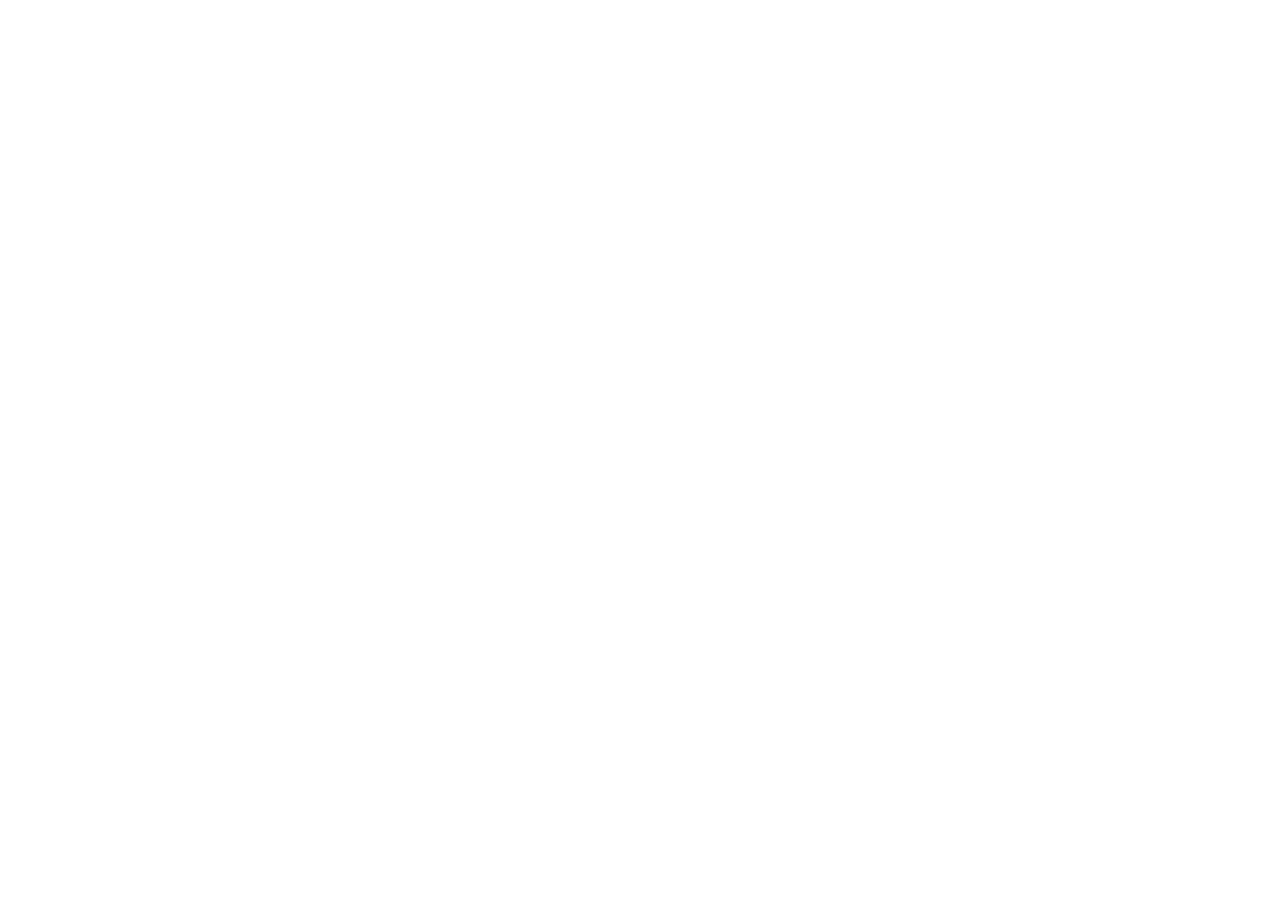
==== zindex.html @ c9e035e7 "init project" ====
<!DOCTYPE html>
<html lang="en">
<head>
    <meta charset="UTF-8">
    <meta name="viewport" content="width=device-width, initial-scale=1.0">
    <meta http-equiv="X-UA-Compatible" content="ie=edge">
    <title>Document</title>
</head>
<body>
    
</body>
</html>
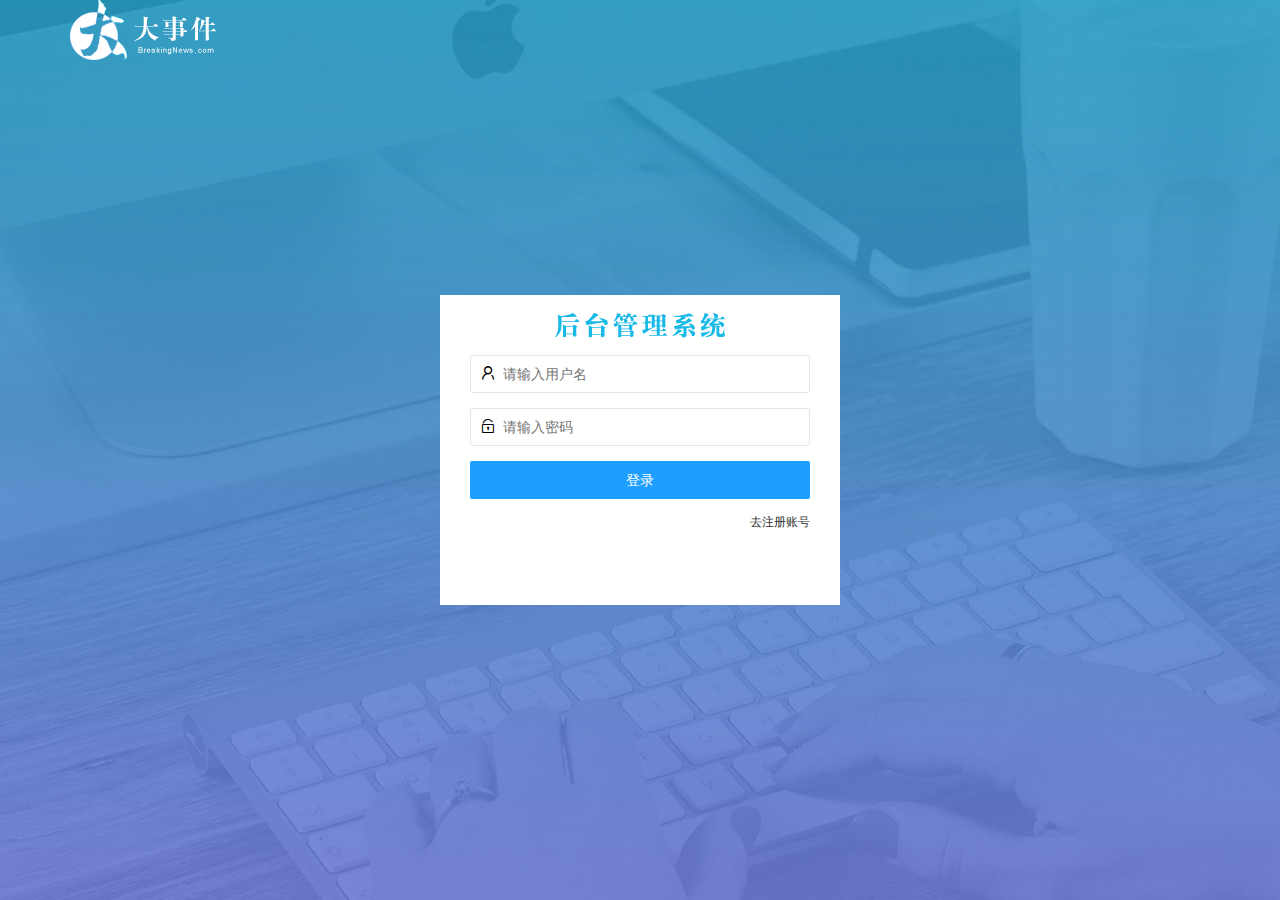
==== commit 1dfb02f5: "完成了登录注册页面" ====
--- a/zindex.html
+++ b/zindex.html
@@ -1,12 +1,85 @@
 <!DOCTYPE html>
 <html lang="en">
-<head>
-    <meta charset="UTF-8">
-    <meta name="viewport" content="width=device-width, initial-scale=1.0">
-    <meta http-equiv="X-UA-Compatible" content="ie=edge">
-    <title>Document</title>
-</head>
-<body>
-    
-</body>
-</html>+  <head>
+    <meta charset="UTF-8" />
+    <meta name="viewport" content="width=device-width, initial-scale=1.0" />
+    <title>大事件-登录/注册</title>
+    <!-- 导入 LayUI 的样式 -->
+    <link rel="stylesheet" href="/assets/lib/layui/css/layui.css" />
+    <!-- 导入自己的样式表 -->
+    <link rel="stylesheet" href="/assets/css/login.css" />
+  </head>
+  <body>
+    <!-- 头部的 Logo 区域 -->
+    <div class="layui-main">
+      <img src="/assets/images/logo.png" alt="" />
+    </div>
+
+    <!-- 登录注册区域 -->
+    <div class="loginAndRegBox">
+      <div class="title-box"></div>
+      <!-- 登录的div -->
+      <div class="login-box">
+        <!-- 登录的表单 -->
+        <form class="layui-form" id="form_login">
+          <!-- 用户名 -->
+          <div class="layui-form-item">
+            <i class="layui-icon layui-icon-username"></i>
+            <input type="text" name="username" required lay-verify="required" placeholder="请输入用户名" autocomplete="off" class="layui-input" />
+          </div>
+          <!-- 密码 -->
+          <div class="layui-form-item">
+            <i class="layui-icon layui-icon-password"></i>
+            <input type="password" name="password" required lay-verify="required|pwd" placeholder="请输入密码" autocomplete="off" class="layui-input" />
+          </div>
+          <!-- 登录按钮 -->
+          <div class="layui-form-item">
+            <!-- 注意：表单提交按钮和普通按钮的区别，就是 lay-submit 属性 -->
+            <button class="layui-btn layui-btn-fluid layui-btn-normal" lay-submit>登录</button>
+          </div>
+          <div class="layui-form-item links">
+            <a href="javascript:;" id="link_reg">去注册账号</a>
+          </div>
+        </form>
+      </div>
+      <!-- 注册的div -->
+      <div class="reg-box">
+        <!-- 注册的表单 -->
+        <form class="layui-form" id="form_reg">
+          <!-- 用户名 -->
+          <div class="layui-form-item">
+            <i class="layui-icon layui-icon-username"></i>
+            <input type="text" name="username" required lay-verify="required" placeholder="请输入用户名" autocomplete="off" class="layui-input" />
+          </div>
+          <!-- 密码 -->
+          <div class="layui-form-item">
+            <i class="layui-icon layui-icon-password"></i>
+            <input type="password" name="password" required lay-verify="required|pwd" placeholder="请输入密码" autocomplete="off" class="layui-input" />
+          </div>
+          <!-- 密码确认框 -->
+          <div class="layui-form-item">
+            <i class="layui-icon layui-icon-password"></i>
+            <input type="password" name="repassword" required lay-verify="required|pwd|repwd" placeholder="再次确认密码" autocomplete="off" class="layui-input" />
+          </div>
+          <!-- 注册按钮 -->
+          <div class="layui-form-item">
+            <!-- 注意：表单提交按钮和普通按钮的区别，就是 lay-submit 属性 -->
+            <button class="layui-btn layui-btn-fluid layui-btn-normal" lay-submit>注册</button>
+          </div>
+          <div class="layui-form-item links">
+            <a href="javascript:;" id="link_login">去登录</a>
+          </div>
+        </form>
+      </div>
+    </div>
+
+    <!-- 导入 Layui 的JS文件 -->
+    <script src="/assets/lib/layui/layui.all.js"></script>
+    <!-- 导入 JQuery -->
+    <script src="/assets/lib/jquery.js"></script>
+    <!-- 导入自己封装的 baseAPI.js -->
+    <!-- <script src="/assets/js/baseAPI.js"></script> -->
+    <!-- 导入自己的 JavaScript 脚本 -->
+    <script src="/assets/js/zilogin.js"></script>
+  </body>
+</html>
--- a/assets/lib/layui/css/layui.css
+++ b/assets/lib/layui/css/layui.css
@@ -0,0 +1,2 @@
+/** layui-v2.5.5 MIT License By https://www.layui.com */
+ .layui-inline,img{display:inline-block;vertical-align:middle}h1,h2,h3,h4,h5,h6{font-weight:400}.layui-edge,.layui-header,.layui-inline,.layui-main{position:relative}.layui-body,.layui-edge,.layui-elip{overflow:hidden}.layui-btn,.layui-edge,.layui-inline,img{vertical-align:middle}.layui-btn,.layui-disabled,.layui-icon,.layui-unselect{-moz-user-select:none;-webkit-user-select:none;-ms-user-select:none}.layui-elip,.layui-form-checkbox span,.layui-form-pane .layui-form-label{text-overflow:ellipsis;white-space:nowrap}.layui-breadcrumb,.layui-tree-btnGroup{visibility:hidden}blockquote,body,button,dd,div,dl,dt,form,h1,h2,h3,h4,h5,h6,input,li,ol,p,pre,td,textarea,th,ul{margin:0;padding:0;-webkit-tap-highlight-color:rgba(0,0,0,0)}a:active,a:hover{outline:0}img{border:none}li{list-style:none}table{border-collapse:collapse;border-spacing:0}h4,h5,h6{font-size:100%}button,input,optgroup,option,select,textarea{font-family:inherit;font-size:inherit;font-style:inherit;font-weight:inherit;outline:0}pre{white-space:pre-wrap;white-space:-moz-pre-wrap;white-space:-pre-wrap;white-space:-o-pre-wrap;word-wrap:break-word}body{line-height:24px;font:14px Helvetica Neue,Helvetica,PingFang SC,Tahoma,Arial,sans-serif}hr{height:1px;margin:10px 0;border:0;clear:both}a{color:#333;text-decoration:none}a:hover{color:#777}a cite{font-style:normal;*cursor:pointer}.layui-border-box,.layui-border-box *{box-sizing:border-box}.layui-box,.layui-box *{box-sizing:content-box}.layui-clear{clear:both;*zoom:1}.layui-clear:after{content:'\20';clear:both;*zoom:1;display:block;height:0}.layui-inline{*display:inline;*zoom:1}.layui-edge{display:inline-block;width:0;height:0;border-width:6px;border-style:dashed;border-color:transparent}.layui-edge-top{top:-4px;border-bottom-color:#999;border-bottom-style:solid}.layui-edge-right{border-left-color:#999;border-left-style:solid}.layui-edge-bottom{top:2px;border-top-color:#999;border-top-style:solid}.layui-edge-left{border-right-color:#999;border-right-style:solid}.layui-disabled,.layui-disabled:hover{color:#d2d2d2!important;cursor:not-allowed!important}.layui-circle{border-radius:100%}.layui-show{display:block!important}.layui-hide{display:none!important}@font-face{font-family:layui-icon;src:url(../font/iconfont.eot?v=250);src:url(../font/iconfont.eot?v=250#iefix) format('embedded-opentype'),url(../font/iconfont.woff2?v=250) format('woff2'),url(../font/iconfont.woff?v=250) format('woff'),url(../font/iconfont.ttf?v=250) format('truetype'),url(../font/iconfont.svg?v=250#layui-icon) format('svg')}.layui-icon{font-family:layui-icon!important;font-size:16px;font-style:normal;-webkit-font-smoothing:antialiased;-moz-osx-font-smoothing:grayscale}.layui-icon-reply-fill:before{content:"\e611"}.layui-icon-set-fill:before{content:"\e614"}.layui-icon-menu-fill:before{content:"\e60f"}.layui-icon-search:before{content:"\e615"}.layui-icon-share:before{content:"\e641"}.layui-icon-set-sm:before{content:"\e620"}.layui-icon-engine:before{content:"\e628"}.layui-icon-close:before{content:"\1006"}.layui-icon-close-fill:before{content:"\1007"}.layui-icon-chart-screen:before{content:"\e629"}.layui-icon-star:before{content:"\e600"}.layui-icon-circle-dot:before{content:"\e617"}.layui-icon-chat:before{content:"\e606"}.layui-icon-release:before{content:"\e609"}.layui-icon-list:before{content:"\e60a"}.layui-icon-chart:before{content:"\e62c"}.layui-icon-ok-circle:before{content:"\1005"}.layui-icon-layim-theme:before{content:"\e61b"}.layui-icon-table:before{content:"\e62d"}.layui-icon-right:before{content:"\e602"}.layui-icon-left:before{content:"\e603"}.layui-icon-cart-simple:before{content:"\e698"}.layui-icon-face-cry:before{content:"\e69c"}.layui-icon-face-smile:before{content:"\e6af"}.layui-icon-survey:before{content:"\e6b2"}.layui-icon-tree:before{content:"\e62e"}.layui-icon-upload-circle:before{content:"\e62f"}.layui-icon-add-circle:before{content:"\e61f"}.layui-icon-download-circle:before{content:"\e601"}.layui-icon-templeate-1:before{content:"\e630"}.layui-icon-util:before{content:"\e631"}.layui-icon-face-surprised:before{content:"\e664"}.layui-icon-edit:before{content:"\e642"}.layui-icon-speaker:before{content:"\e645"}.layui-icon-down:before{content:"\e61a"}.layui-icon-file:before{content:"\e621"}.layui-icon-layouts:before{content:"\e632"}.layui-icon-rate-half:before{content:"\e6c9"}.layui-icon-add-circle-fine:before{content:"\e608"}.layui-icon-prev-circle:before{content:"\e633"}.layui-icon-read:before{content:"\e705"}.layui-icon-404:before{content:"\e61c"}.layui-icon-carousel:before{content:"\e634"}.layui-icon-help:before{content:"\e607"}.layui-icon-code-circle:before{content:"\e635"}.layui-icon-water:before{content:"\e636"}.layui-icon-username:before{content:"\e66f"}.layui-icon-find-fill:before{content:"\e670"}.layui-icon-about:before{content:"\e60b"}.layui-icon-location:before{content:"\e715"}.layui-icon-up:before{content:"\e619"}.layui-icon-pause:before{content:"\e651"}.layui-icon-date:before{content:"\e637"}.layui-icon-layim-uploadfile:before{content:"\e61d"}.layui-icon-delete:before{content:"\e640"}.layui-icon-play:before{content:"\e652"}.layui-icon-top:before{content:"\e604"}.layui-icon-friends:before{content:"\e612"}.layui-icon-refresh-3:before{content:"\e9aa"}.layui-icon-ok:before{content:"\e605"}.layui-icon-layer:before{content:"\e638"}.layui-icon-face-smile-fine:before{content:"\e60c"}.layui-icon-dollar:before{content:"\e659"}.layui-icon-group:before{content:"\e613"}.layui-icon-layim-download:before{content:"\e61e"}.layui-icon-picture-fine:before{content:"\e60d"}.layui-icon-link:before{content:"\e64c"}.layui-icon-diamond:before{content:"\e735"}.layui-icon-log:before{content:"\e60e"}.layui-icon-rate-solid:before{content:"\e67a"}.layui-icon-fonts-del:before{content:"\e64f"}.layui-icon-unlink:before{content:"\e64d"}.layui-icon-fonts-clear:before{content:"\e639"}.layui-icon-triangle-r:before{content:"\e623"}.layui-icon-circle:before{content:"\e63f"}.layui-icon-radio:before{content:"\e643"}.layui-icon-align-center:before{content:"\e647"}.layui-icon-align-right:before{content:"\e648"}.layui-icon-align-left:before{content:"\e649"}.layui-icon-loading-1:before{content:"\e63e"}.layui-icon-return:before{content:"\e65c"}.layui-icon-fonts-strong:before{content:"\e62b"}.layui-icon-upload:before{content:"\e67c"}.layui-icon-dialogue:before{content:"\e63a"}.layui-icon-video:before{content:"\e6ed"}.layui-icon-headset:before{content:"\e6fc"}.layui-icon-cellphone-fine:before{content:"\e63b"}.layui-icon-add-1:before{content:"\e654"}.layui-icon-face-smile-b:before{content:"\e650"}.layui-icon-fonts-html:before{content:"\e64b"}.layui-icon-form:before{content:"\e63c"}.layui-icon-cart:before{content:"\e657"}.layui-icon-camera-fill:before{content:"\e65d"}.layui-icon-tabs:before{content:"\e62a"}.layui-icon-fonts-code:before{content:"\e64e"}.layui-icon-fire:before{content:"\e756"}.layui-icon-set:before{content:"\e716"}.layui-icon-fonts-u:before{content:"\e646"}.layui-icon-triangle-d:before{content:"\e625"}.layui-icon-tips:before{content:"\e702"}.layui-icon-picture:before{content:"\e64a"}.layui-icon-more-vertical:before{content:"\e671"}.layui-icon-flag:before{content:"\e66c"}.layui-icon-loading:before{content:"\e63d"}.layui-icon-fonts-i:before{content:"\e644"}.layui-icon-refresh-1:before{content:"\e666"}.layui-icon-rmb:before{content:"\e65e"}.layui-icon-home:before{content:"\e68e"}.layui-icon-user:before{content:"\e770"}.layui-icon-notice:before{content:"\e667"}.layui-icon-login-weibo:before{content:"\e675"}.layui-icon-voice:before{content:"\e688"}.layui-icon-upload-drag:before{content:"\e681"}.layui-icon-login-qq:before{content:"\e676"}.layui-icon-snowflake:before{content:"\e6b1"}.layui-icon-file-b:before{content:"\e655"}.layui-icon-template:before{content:"\e663"}.layui-icon-auz:before{content:"\e672"}.layui-icon-console:before{content:"\e665"}.layui-icon-app:before{content:"\e653"}.layui-icon-prev:before{content:"\e65a"}.layui-icon-website:before{content:"\e7ae"}.layui-icon-next:before{content:"\e65b"}.layui-icon-component:before{content:"\e857"}.layui-icon-more:before{content:"\e65f"}.layui-icon-login-wechat:before{content:"\e677"}.layui-icon-shrink-right:before{content:"\e668"}.layui-icon-spread-left:before{content:"\e66b"}.layui-icon-camera:before{content:"\e660"}.layui-icon-note:before{content:"\e66e"}.layui-icon-refresh:before{content:"\e669"}.layui-icon-female:before{content:"\e661"}.layui-icon-male:before{content:"\e662"}.layui-icon-password:before{content:"\e673"}.layui-icon-senior:before{content:"\e674"}.layui-icon-theme:before{content:"\e66a"}.layui-icon-tread:before{content:"\e6c5"}.layui-icon-praise:before{content:"\e6c6"}.layui-icon-star-fill:before{content:"\e658"}.layui-icon-rate:before{content:"\e67b"}.layui-icon-template-1:before{content:"\e656"}.layui-icon-vercode:before{content:"\e679"}.layui-icon-cellphone:before{content:"\e678"}.layui-icon-screen-full:before{content:"\e622"}.layui-icon-screen-restore:before{content:"\e758"}.layui-icon-cols:before{content:"\e610"}.layui-icon-export:before{content:"\e67d"}.layui-icon-print:before{content:"\e66d"}.layui-icon-slider:before{content:"\e714"}.layui-icon-addition:before{content:"\e624"}.layui-icon-subtraction:before{content:"\e67e"}.layui-icon-service:before{content:"\e626"}.layui-icon-transfer:before{content:"\e691"}.layui-main{width:1140px;margin:0 auto}.layui-header{z-index:1000;height:60px}.layui-header a:hover{transition:all .5s;-webkit-transition:all .5s}.layui-side{position:fixed;left:0;top:0;bottom:0;z-index:999;width:200px;overflow-x:hidden}.layui-side-scroll{position:relative;width:220px;height:100%;overflow-x:hidden}.layui-body{position:absolute;left:200px;right:0;top:0;bottom:0;z-index:998;width:auto;overflow-y:auto;box-sizing:border-box}.layui-layout-body{overflow:hidden}.layui-layout-admin .layui-header{background-color:#23262E}.layui-layout-admin .layui-side{top:60px;width:200px;overflow-x:hidden}.layui-layout-admin .layui-body{position:fixed;top:60px;bottom:44px}.layui-layout-admin .layui-main{width:auto;margin:0 15px}.layui-layout-admin .layui-footer{position:fixed;left:200px;right:0;bottom:0;height:44px;line-height:44px;padding:0 15px;background-color:#eee}.layui-layout-admin .layui-logo{position:absolute;left:0;top:0;width:200px;height:100%;line-height:60px;text-align:center;color:#009688;font-size:16px}.layui-layout-admin .layui-header .layui-nav{background:0 0}.layui-layout-left{position:absolute!important;left:200px;top:0}.layui-layout-right{position:absolute!important;right:0;top:0}.layui-container{position:relative;margin:0 auto;padding:0 15px;box-sizing:border-box}.layui-fluid{position:relative;margin:0 auto;padding:0 15px}.layui-row:after,.layui-row:before{content:'';display:block;clear:both}.layui-col-lg1,.layui-col-lg10,.layui-col-lg11,.layui-col-lg12,.layui-col-lg2,.layui-col-lg3,.layui-col-lg4,.layui-col-lg5,.layui-col-lg6,.layui-col-lg7,.layui-col-lg8,.layui-col-lg9,.layui-col-md1,.layui-col-md10,.layui-col-md11,.layui-col-md12,.layui-col-md2,.layui-col-md3,.layui-col-md4,.layui-col-md5,.layui-col-md6,.layui-col-md7,.layui-col-md8,.layui-col-md9,.layui-col-sm1,.layui-col-sm10,.layui-col-sm11,.layui-col-sm12,.layui-col-sm2,.layui-col-sm3,.layui-col-sm4,.layui-col-sm5,.layui-col-sm6,.layui-col-sm7,.layui-col-sm8,.layui-col-sm9,.layui-col-xs1,.layui-col-xs10,.layui-col-xs11,.layui-col-xs12,.layui-col-xs2,.layui-col-xs3,.layui-col-xs4,.layui-col-xs5,.layui-col-xs6,.layui-col-xs7,.layui-col-xs8,.layui-col-xs9{position:relative;display:block;box-sizing:border-box}.layui-col-xs1,.layui-col-xs10,.layui-col-xs11,.layui-col-xs12,.layui-col-xs2,.layui-col-xs3,.layui-col-xs4,.layui-col-xs5,.layui-col-xs6,.layui-col-xs7,.layui-col-xs8,.layui-col-xs9{float:left}.layui-col-xs1{width:8.33333333%}.layui-col-xs2{width:16.66666667%}.layui-col-xs3{width:25%}.layui-col-xs4{width:33.33333333%}.layui-col-xs5{width:41.66666667%}.layui-col-xs6{width:50%}.layui-col-xs7{width:58.33333333%}.layui-col-xs8{width:66.66666667%}.layui-col-xs9{width:75%}.layui-col-xs10{width:83.33333333%}.layui-col-xs11{width:91.66666667%}.layui-col-xs12{width:100%}.layui-col-xs-offset1{margin-left:8.33333333%}.layui-col-xs-offset2{margin-left:16.66666667%}.layui-col-xs-offset3{margin-left:25%}.layui-col-xs-offset4{margin-left:33.33333333%}.layui-col-xs-offset5{margin-left:41.66666667%}.layui-col-xs-offset6{margin-left:50%}.layui-col-xs-offset7{margin-left:58.33333333%}.layui-col-xs-offset8{margin-left:66.66666667%}.layui-col-xs-offset9{margin-left:75%}.layui-col-xs-offset10{margin-left:83.33333333%}.layui-col-xs-offset11{margin-left:91.66666667%}.layui-col-xs-offset12{margin-left:100%}@media screen and (max-width:768px){.layui-hide-xs{display:none!important}.layui-show-xs-block{display:block!important}.layui-show-xs-inline{display:inline!important}.layui-show-xs-inline-block{display:inline-block!important}}@media screen and (min-width:768px){.layui-container{width:750px}.layui-hide-sm{display:none!important}.layui-show-sm-block{display:block!important}.layui-show-sm-inline{display:inline!important}.layui-show-sm-inline-block{display:inline-block!important}.layui-col-sm1,.layui-col-sm10,.layui-col-sm11,.layui-col-sm12,.layui-col-sm2,.layui-col-sm3,.layui-col-sm4,.layui-col-sm5,.layui-col-sm6,.layui-col-sm7,.layui-col-sm8,.layui-col-sm9{float:left}.layui-col-sm1{width:8.33333333%}.layui-col-sm2{width:16.66666667%}.layui-col-sm3{width:25%}.layui-col-sm4{width:33.33333333%}.layui-col-sm5{width:41.66666667%}.layui-col-sm6{width:50%}.layui-col-sm7{width:58.33333333%}.layui-col-sm8{width:66.66666667%}.layui-col-sm9{width:75%}.layui-col-sm10{width:83.33333333%}.layui-col-sm11{width:91.66666667%}.layui-col-sm12{width:100%}.layui-col-sm-offset1{margin-left:8.33333333%}.layui-col-sm-offset2{margin-left:16.66666667%}.layui-col-sm-offset3{margin-left:25%}.layui-col-sm-offset4{margin-left:33.33333333%}.layui-col-sm-offset5{margin-left:41.66666667%}.layui-col-sm-offset6{margin-left:50%}.layui-col-sm-offset7{margin-left:58.33333333%}.layui-col-sm-offset8{margin-left:66.66666667%}.layui-col-sm-offset9{margin-left:75%}.layui-col-sm-offset10{margin-left:83.33333333%}.layui-col-sm-offset11{margin-left:91.66666667%}.layui-col-sm-offset12{margin-left:100%}}@media screen and (min-width:992px){.layui-container{width:970px}.layui-hide-md{display:none!important}.layui-show-md-block{display:block!important}.layui-show-md-inline{display:inline!important}.layui-show-md-inline-block{display:inline-block!important}.layui-col-md1,.layui-col-md10,.layui-col-md11,.layui-col-md12,.layui-col-md2,.layui-col-md3,.layui-col-md4,.layui-col-md5,.layui-col-md6,.layui-col-md7,.layui-col-md8,.layui-col-md9{float:left}.layui-col-md1{width:8.33333333%}.layui-col-md2{width:16.66666667%}.layui-col-md3{width:25%}.layui-col-md4{width:33.33333333%}.layui-col-md5{width:41.66666667%}.layui-col-md6{width:50%}.layui-col-md7{width:58.33333333%}.layui-col-md8{width:66.66666667%}.layui-col-md9{width:75%}.layui-col-md10{width:83.33333333%}.layui-col-md11{width:91.66666667%}.layui-col-md12{width:100%}.layui-col-md-offset1{margin-left:8.33333333%}.layui-col-md-offset2{margin-left:16.66666667%}.layui-col-md-offset3{margin-left:25%}.layui-col-md-offset4{margin-left:33.33333333%}.layui-col-md-offset5{margin-left:41.66666667%}.layui-col-md-offset6{margin-left:50%}.layui-col-md-offset7{margin-left:58.33333333%}.layui-col-md-offset8{margin-left:66.66666667%}.layui-col-md-offset9{margin-left:75%}.layui-col-md-offset10{margin-left:83.33333333%}.layui-col-md-offset11{margin-left:91.66666667%}.layui-col-md-offset12{margin-left:100%}}@media screen and (min-width:1200px){.layui-container{width:1170px}.layui-hide-lg{display:none!important}.layui-show-lg-block{display:block!important}.layui-show-lg-inline{display:inline!important}.layui-show-lg-inline-block{display:inline-block!important}.layui-col-lg1,.layui-col-lg10,.layui-col-lg11,.layui-col-lg12,.layui-col-lg2,.layui-col-lg3,.layui-col-lg4,.layui-col-lg5,.layui-col-lg6,.layui-col-lg7,.layui-col-lg8,.layui-col-lg9{float:left}.layui-col-lg1{width:8.33333333%}.layui-col-lg2{width:16.66666667%}.layui-col-lg3{width:25%}.layui-col-lg4{width:33.33333333%}.layui-col-lg5{width:41.66666667%}.layui-col-lg6{width:50%}.layui-col-lg7{width:58.33333333%}.layui-col-lg8{width:66.66666667%}.layui-col-lg9{width:75%}.layui-col-lg10{width:83.33333333%}.layui-col-lg11{width:91.66666667%}.layui-col-lg12{width:100%}.layui-col-lg-offset1{margin-left:8.33333333%}.layui-col-lg-offset2{margin-left:16.66666667%}.layui-col-lg-offset3{margin-left:25%}.layui-col-lg-offset4{margin-left:33.33333333%}.layui-col-lg-offset5{margin-left:41.66666667%}.layui-col-lg-offset6{margin-left:50%}.layui-col-lg-offset7{margin-left:58.33333333%}.layui-col-lg-offset8{margin-left:66.66666667%}.layui-col-lg-offset9{margin-left:75%}.layui-col-lg-offset10{margin-left:83.33333333%}.layui-col-lg-offset11{margin-left:91.66666667%}.layui-col-lg-offset12{margin-left:100%}}.layui-col-space1{margin:-.5px}.layui-col-space1>*{padding:.5px}.layui-col-space3{margin:-1.5px}.layui-col-space3>*{padding:1.5px}.layui-col-space5{margin:-2.5px}.layui-col-space5>*{padding:2.5px}.layui-col-space8{margin:-3.5px}.layui-col-space8>*{padding:3.5px}.layui-col-space10{margin:-5px}.layui-col-space10>*{padding:5px}.layui-col-space12{margin:-6px}.layui-col-space12>*{padding:6px}.layui-col-space15{margin:-7.5px}.layui-col-space15>*{padding:7.5px}.layui-col-space18{margin:-9px}.layui-col-space18>*{padding:9px}.layui-col-space20{margin:-10px}.layui-col-space20>*{padding:10px}.layui-col-space22{margin:-11px}.layui-col-space22>*{padding:11px}.layui-col-space25{margin:-12.5px}.layui-col-space25>*{padding:12.5px}.layui-col-space30{margin:-15px}.layui-col-space30>*{padding:15px}.layui-btn,.layui-input,.layui-select,.layui-textarea,.layui-upload-button{outline:0;-webkit-appearance:none;transition:all .3s;-webkit-transition:all .3s;box-sizing:border-box}.layui-elem-quote{margin-bottom:10px;padding:15px;line-height:22px;border-left:5px solid #009688;border-radius:0 2px 2px 0;background-color:#f2f2f2}.layui-quote-nm{border-style:solid;border-width:1px 1px 1px 5px;background:0 0}.layui-elem-field{margin-bottom:10px;padding:0;border-width:1px;border-style:solid}.layui-elem-field legend{margin-left:20px;padding:0 10px;font-size:20px;font-weight:300}.layui-field-title{margin:10px 0 20px;border-width:1px 0 0}.layui-field-box{padding:10px 15px}.layui-field-title .layui-field-box{padding:10px 0}.layui-progress{position:relative;height:6px;border-radius:20px;background-color:#e2e2e2}.layui-progress-bar{position:absolute;left:0;top:0;width:0;max-width:100%;height:6px;border-radius:20px;text-align:right;background-color:#5FB878;transition:all .3s;-webkit-transition:all .3s}.layui-progress-big,.layui-progress-big .layui-progress-bar{height:18px;line-height:18px}.layui-progress-text{position:relative;top:-20px;line-height:18px;font-size:12px;color:#666}.layui-progress-big .layui-progress-text{position:static;padding:0 10px;color:#fff}.layui-collapse{border-width:1px;border-style:solid;border-radius:2px}.layui-colla-content,.layui-colla-item{border-top-width:1px;border-top-style:solid}.layui-colla-item:first-child{border-top:none}.layui-colla-title{position:relative;height:42px;line-height:42px;padding:0 15px 0 35px;color:#333;background-color:#f2f2f2;cursor:pointer;font-size:14px;overflow:hidden}.layui-colla-content{display:none;padding:10px 15px;line-height:22px;color:#666}.layui-colla-icon{position:absolute;left:15px;top:0;font-size:14px}.layui-card{margin-bottom:15px;border-radius:2px;background-color:#fff;box-shadow:0 1px 2px 0 rgba(0,0,0,.05)}.layui-card:last-child{margin-bottom:0}.layui-card-header{position:relative;height:42px;line-height:42px;padding:0 15px;border-bottom:1px solid #f6f6f6;color:#333;border-radius:2px 2px 0 0;font-size:14px}.layui-bg-black,.layui-bg-blue,.layui-bg-cyan,.layui-bg-green,.layui-bg-orange,.layui-bg-red{color:#fff!important}.layui-card-body{position:relative;padding:10px 15px;line-height:24px}.layui-card-body[pad15]{padding:15px}.layui-card-body[pad20]{padding:20px}.layui-card-body .layui-table{margin:5px 0}.layui-card .layui-tab{margin:0}.layui-panel-window{position:relative;padding:15px;border-radius:0;border-top:5px solid #E6E6E6;background-color:#fff}.layui-auxiliar-moving{position:fixed;left:0;right:0;top:0;bottom:0;width:100%;height:100%;background:0 0;z-index:9999999999}.layui-form-label,.layui-form-mid,.layui-form-select,.layui-input-block,.layui-input-inline,.layui-textarea{position:relative}.layui-bg-red{background-color:#FF5722!important}.layui-bg-orange{background-color:#FFB800!important}.layui-bg-green{background-color:#009688!important}.layui-bg-cyan{background-color:#2F4056!important}.layui-bg-blue{background-color:#1E9FFF!important}.layui-bg-black{background-color:#393D49!important}.layui-bg-gray{background-color:#eee!important;color:#666!important}.layui-badge-rim,.layui-colla-content,.layui-colla-item,.layui-collapse,.layui-elem-field,.layui-form-pane .layui-form-item[pane],.layui-form-pane .layui-form-label,.layui-input,.layui-layedit,.layui-layedit-tool,.layui-quote-nm,.layui-select,.layui-tab-bar,.layui-tab-card,.layui-tab-title,.layui-tab-title .layui-this:after,.layui-textarea{border-color:#e6e6e6}.layui-timeline-item:before,hr{background-color:#e6e6e6}.layui-text{line-height:22px;font-size:14px;color:#666}.layui-text h1,.layui-text h2,.layui-text h3{font-weight:500;color:#333}.layui-text h1{font-size:30px}.layui-text h2{font-size:24px}.layui-text h3{font-size:18px}.layui-text a:not(.layui-btn){color:#01AAED}.layui-text a:not(.layui-btn):hover{text-decoration:underline}.layui-text ul{padding:5px 0 5px 15px}.layui-text ul li{margin-top:5px;list-style-type:disc}.layui-text em,.layui-word-aux{color:#999!important;padding:0 5px!important}.layui-btn{display:inline-block;height:38px;line-height:38px;padding:0 18px;background-color:#009688;color:#fff;white-space:nowrap;text-align:center;font-size:14px;border:none;border-radius:2px;cursor:pointer}.layui-btn:hover{opacity:.8;filter:alpha(opacity=80);color:#fff}.layui-btn:active{opacity:1;filter:alpha(opacity=100)}.layui-btn+.layui-btn{margin-left:10px}.layui-btn-container{font-size:0}.layui-btn-container .layui-btn{margin-right:10px;margin-bottom:10px}.layui-btn-container .layui-btn+.layui-btn{margin-left:0}.layui-table .layui-btn-container .layui-btn{margin-bottom:9px}.layui-btn-radius{border-radius:100px}.layui-btn .layui-icon{margin-right:3px;font-size:18px;vertical-align:bottom;vertical-align:middle\9}.layui-btn-primary{border:1px solid #C9C9C9;background-color:#fff;color:#555}.layui-btn-primary:hover{border-color:#009688;color:#333}.layui-btn-normal{background-color:#1E9FFF}.layui-btn-warm{background-color:#FFB800}.layui-btn-danger{background-color:#FF5722}.layui-btn-checked{background-color:#5FB878}.layui-btn-disabled,.layui-btn-disabled:active,.layui-btn-disabled:hover{border:1px solid #e6e6e6;background-color:#FBFBFB;color:#C9C9C9;cursor:not-allowed;opacity:1}.layui-btn-lg{height:44px;line-height:44px;padding:0 25px;font-size:16px}.layui-btn-sm{height:30px;line-height:30px;padding:0 10px;font-size:12px}.layui-btn-sm i{font-size:16px!important}.layui-btn-xs{height:22px;line-height:22px;padding:0 5px;font-size:12px}.layui-btn-xs i{font-size:14px!important}.layui-btn-group{display:inline-block;vertical-align:middle;font-size:0}.layui-btn-group .layui-btn{margin-left:0!important;margin-right:0!important;border-left:1px solid rgba(255,255,255,.5);border-radius:0}.layui-btn-group .layui-btn-primary{border-left:none}.layui-btn-group .layui-btn-primary:hover{border-color:#C9C9C9;color:#009688}.layui-btn-group .layui-btn:first-child{border-left:none;border-radius:2px 0 0 2px}.layui-btn-group .layui-btn-primary:first-child{border-left:1px solid #c9c9c9}.layui-btn-group .layui-btn:last-child{border-radius:0 2px 2px 0}.layui-btn-group .layui-btn+.layui-btn{margin-left:0}.layui-btn-group+.layui-btn-group{margin-left:10px}.layui-btn-fluid{width:100%}.layui-input,.layui-select,.layui-textarea{height:38px;line-height:1.3;line-height:38px\9;border-width:1px;border-style:solid;background-color:#fff;border-radius:2px}.layui-input::-webkit-input-placeholder,.layui-select::-webkit-input-placeholder,.layui-textarea::-webkit-input-placeholder{line-height:1.3}.layui-input,.layui-textarea{display:block;width:100%;padding-left:10px}.layui-input:hover,.layui-textarea:hover{border-color:#D2D2D2!important}.layui-input:focus,.layui-textarea:focus{border-color:#C9C9C9!important}.layui-textarea{min-height:100px;height:auto;line-height:20px;padding:6px 10px;resize:vertical}.layui-select{padding:0 10px}.layui-form input[type=checkbox],.layui-form input[type=radio],.layui-form select{display:none}.layui-form [lay-ignore]{display:initial}.layui-form-item{margin-bottom:15px;clear:both;*zoom:1}.layui-form-item:after{content:'\20';clear:both;*zoom:1;display:block;height:0}.layui-form-label{float:left;display:block;padding:9px 15px;width:80px;font-weight:400;line-height:20px;text-align:right}.layui-form-label-col{display:block;float:none;padding:9px 0;line-height:20px;text-align:left}.layui-form-item .layui-inline{margin-bottom:5px;margin-right:10px}.layui-input-block{margin-left:110px;min-height:36px}.layui-input-inline{display:inline-block;vertical-align:middle}.layui-form-item .layui-input-inline{float:left;width:190px;margin-right:10px}.layui-form-text .layui-input-inline{width:auto}.layui-form-mid{float:left;display:block;padding:9px 0!important;line-height:20px;margin-right:10px}.layui-form-danger+.layui-form-select .layui-input,.layui-form-danger:focus{border-color:#FF5722!important}.layui-form-select .layui-input{padding-right:30px;cursor:pointer}.layui-form-select .layui-edge{position:absolute;right:10px;top:50%;margin-top:-3px;cursor:pointer;border-width:6px;border-top-color:#c2c2c2;border-top-style:solid;transition:all .3s;-webkit-transition:all .3s}.layui-form-select dl{display:none;position:absolute;left:0;top:42px;padding:5px 0;z-index:899;min-width:100%;border:1px solid #d2d2d2;max-height:300px;overflow-y:auto;background-color:#fff;border-radius:2px;box-shadow:0 2px 4px rgba(0,0,0,.12);box-sizing:border-box}.layui-form-select dl dd,.layui-form-select dl dt{padding:0 10px;line-height:36px;white-space:nowrap;overflow:hidden;text-overflow:ellipsis}.layui-form-select dl dt{font-size:12px;color:#999}.layui-form-select dl dd{cursor:pointer}.layui-form-select dl dd:hover{background-color:#f2f2f2;-webkit-transition:.5s all;transition:.5s all}.layui-form-select .layui-select-group dd{padding-left:20px}.layui-form-select dl dd.layui-select-tips{padding-left:10px!important;color:#999}.layui-form-select dl dd.layui-this{background-color:#5FB878;color:#fff}.layui-form-checkbox,.layui-form-select dl dd.layui-disabled{background-color:#fff}.layui-form-selected dl{display:block}.layui-form-checkbox,.layui-form-checkbox *,.layui-form-switch{display:inline-block;vertical-align:middle}.layui-form-selected .layui-edge{margin-top:-9px;-webkit-transform:rotate(180deg);transform:rotate(180deg);margin-top:-3px\9}:root .layui-form-selected .layui-edge{margin-top:-9px\0/IE9}.layui-form-selectup dl{top:auto;bottom:42px}.layui-select-none{margin:5px 0;text-align:center;color:#999}.layui-select-disabled .layui-disabled{border-color:#eee!important}.layui-select-disabled .layui-edge{border-top-color:#d2d2d2}.layui-form-checkbox{position:relative;height:30px;line-height:30px;margin-right:10px;padding-right:30px;cursor:pointer;font-size:0;-webkit-transition:.1s linear;transition:.1s linear;box-sizing:border-box}.layui-form-checkbox span{padding:0 10px;height:100%;font-size:14px;border-radius:2px 0 0 2px;background-color:#d2d2d2;color:#fff;overflow:hidden}.layui-form-checkbox:hover span{background-color:#c2c2c2}.layui-form-checkbox i{position:absolute;right:0;top:0;width:30px;height:28px;border:1px solid #d2d2d2;border-left:none;border-radius:0 2px 2px 0;color:#fff;font-size:20px;text-align:center}.layui-form-checkbox:hover i{border-color:#c2c2c2;color:#c2c2c2}.layui-form-checked,.layui-form-checked:hover{border-color:#5FB878}.layui-form-checked span,.layui-form-checked:hover span{background-color:#5FB878}.layui-form-checked i,.layui-form-checked:hover i{color:#5FB878}.layui-form-item .layui-form-checkbox{margin-top:4px}.layui-form-checkbox[lay-skin=primary]{height:auto!important;line-height:normal!important;min-width:18px;min-height:18px;border:none!important;margin-right:0;padding-left:28px;padding-right:0;background:0 0}.layui-form-checkbox[lay-skin=primary] span{padding-left:0;padding-right:15px;line-height:18px;background:0 0;color:#666}.layui-form-checkbox[lay-skin=primary] i{right:auto;left:0;width:16px;height:16px;line-height:16px;border:1px solid #d2d2d2;font-size:12px;border-radius:2px;background-color:#fff;-webkit-transition:.1s linear;transition:.1s linear}.layui-form-checkbox[lay-skin=primary]:hover i{border-color:#5FB878;color:#fff}.layui-form-checked[lay-skin=primary] i{border-color:#5FB878!important;background-color:#5FB878;color:#fff}.layui-checkbox-disbaled[lay-skin=primary] span{background:0 0!important;color:#c2c2c2}.layui-checkbox-disbaled[lay-skin=primary]:hover i{border-color:#d2d2d2}.layui-form-item .layui-form-checkbox[lay-skin=primary]{margin-top:10px}.layui-form-switch{position:relative;height:22px;line-height:22px;min-width:35px;padding:0 5px;margin-top:8px;border:1px solid #d2d2d2;border-radius:20px;cursor:pointer;background-color:#fff;-webkit-transition:.1s linear;transition:.1s linear}.layui-form-switch i{position:absolute;left:5px;top:3px;width:16px;height:16px;border-radius:20px;background-color:#d2d2d2;-webkit-transition:.1s linear;transition:.1s linear}.layui-form-switch em{position:relative;top:0;width:25px;margin-left:21px;padding:0!important;text-align:center!important;color:#999!important;font-style:normal!important;font-size:12px}.layui-form-onswitch{border-color:#5FB878;background-color:#5FB878}.layui-checkbox-disbaled,.layui-checkbox-disbaled i{border-color:#e2e2e2!important}.layui-form-onswitch i{left:100%;margin-left:-21px;background-color:#fff}.layui-form-onswitch em{margin-left:5px;margin-right:21px;color:#fff!important}.layui-checkbox-disbaled span{background-color:#e2e2e2!important}.layui-checkbox-disbaled:hover i{color:#fff!important}[lay-radio]{display:none}.layui-form-radio,.layui-form-radio *{display:inline-block;vertical-align:middle}.layui-form-radio{line-height:28px;margin:6px 10px 0 0;padding-right:10px;cursor:pointer;font-size:0}.layui-form-radio *{font-size:14px}.layui-form-radio>i{margin-right:8px;font-size:22px;color:#c2c2c2}.layui-form-radio>i:hover,.layui-form-radioed>i{color:#5FB878}.layui-radio-disbaled>i{color:#e2e2e2!important}.layui-form-pane .layui-form-label{width:110px;padding:8px 15px;height:38px;line-height:20px;border-width:1px;border-style:solid;border-radius:2px 0 0 2px;text-align:center;background-color:#FBFBFB;overflow:hidden;box-sizing:border-box}.layui-form-pane .layui-input-inline{margin-left:-1px}.layui-form-pane .layui-input-block{margin-left:110px;left:-1px}.layui-form-pane .layui-input{border-radius:0 2px 2px 0}.layui-form-pane .layui-form-text .layui-form-label{float:none;width:100%;border-radius:2px;box-sizing:border-box;text-align:left}.layui-form-pane .layui-form-text .layui-input-inline{display:block;margin:0;top:-1px;clear:both}.layui-form-pane .layui-form-text .layui-input-block{margin:0;left:0;top:-1px}.layui-form-pane .layui-form-text .layui-textarea{min-height:100px;border-radius:0 0 2px 2px}.layui-form-pane .layui-form-checkbox{margin:4px 0 4px 10px}.layui-form-pane .layui-form-radio,.layui-form-pane .layui-form-switch{margin-top:6px;margin-left:10px}.layui-form-pane .layui-form-item[pane]{position:relative;border-width:1px;border-style:solid}.layui-form-pane .layui-form-item[pane] .layui-form-label{position:absolute;left:0;top:0;height:100%;border-width:0 1px 0 0}.layui-form-pane .layui-form-item[pane] .layui-input-inline{margin-left:110px}@media screen and (max-width:450px){.layui-form-item .layui-form-label{text-overflow:ellipsis;overflow:hidden;white-space:nowrap}.layui-form-item .layui-inline{display:block;margin-right:0;margin-bottom:20px;clear:both}.layui-form-item .layui-inline:after{content:'\20';clear:both;display:block;height:0}.layui-form-item .layui-input-inline{display:block;float:none;left:-3px;width:auto;margin:0 0 10px 112px}.layui-form-item .layui-input-inline+.layui-form-mid{margin-left:110px;top:-5px;padding:0}.layui-form-item .layui-form-checkbox{margin-right:5px;margin-bottom:5px}}.layui-layedit{border-width:1px;border-style:solid;border-radius:2px}.layui-layedit-tool{padding:3px 5px;border-bottom-width:1px;border-bottom-style:solid;font-size:0}.layedit-tool-fixed{position:fixed;top:0;border-top:1px solid #e2e2e2}.layui-layedit-tool .layedit-tool-mid,.layui-layedit-tool .layui-icon{display:inline-block;vertical-align:middle;text-align:center;font-size:14px}.layui-layedit-tool .layui-icon{position:relative;width:32px;height:30px;line-height:30px;margin:3px 5px;color:#777;cursor:pointer;border-radius:2px}.layui-layedit-tool .layui-icon:hover{color:#393D49}.layui-layedit-tool .layui-icon:active{color:#000}.layui-layedit-tool .layedit-tool-active{background-color:#e2e2e2;color:#000}.layui-layedit-tool .layui-disabled,.layui-layedit-tool .layui-disabled:hover{color:#d2d2d2;cursor:not-allowed}.layui-layedit-tool .layedit-tool-mid{width:1px;height:18px;margin:0 10px;background-color:#d2d2d2}.layedit-tool-html{width:50px!important;font-size:30px!important}.layedit-tool-b,.layedit-tool-code,.layedit-tool-help{font-size:16px!important}.layedit-tool-d,.layedit-tool-face,.layedit-tool-image,.layedit-tool-unlink{font-size:18px!important}.layedit-tool-image input{position:absolute;font-size:0;left:0;top:0;width:100%;height:100%;opacity:.01;filter:Alpha(opacity=1);cursor:pointer}.layui-layedit-iframe iframe{display:block;width:100%}#LAY_layedit_code{overflow:hidden}.layui-laypage{display:inline-block;*display:inline;*zoom:1;vertical-align:middle;margin:10px 0;font-size:0}.layui-laypage>a:first-child,.layui-laypage>a:first-child em{border-radius:2px 0 0 2px}.layui-laypage>a:last-child,.layui-laypage>a:last-child em{border-radius:0 2px 2px 0}.layui-laypage>:first-child{margin-left:0!important}.layui-laypage>:last-child{margin-right:0!important}.layui-laypage a,.layui-laypage button,.layui-laypage input,.layui-laypage select,.layui-laypage span{border:1px solid #e2e2e2}.layui-laypage a,.layui-laypage span{display:inline-block;*display:inline;*zoom:1;vertical-align:middle;padding:0 15px;height:28px;line-height:28px;margin:0 -1px 5px 0;background-color:#fff;color:#333;font-size:12px}.layui-flow-more a *,.layui-laypage input,.layui-table-view select[lay-ignore]{display:inline-block}.layui-laypage a:hover{color:#009688}.layui-laypage em{font-style:normal}.layui-laypage .layui-laypage-spr{color:#999;font-weight:700}.layui-laypage a{text-decoration:none}.layui-laypage .layui-laypage-curr{position:relative}.layui-laypage .layui-laypage-curr em{position:relative;color:#fff}.layui-laypage .layui-laypage-curr .layui-laypage-em{position:absolute;left:-1px;top:-1px;padding:1px;width:100%;height:100%;background-color:#009688}.layui-laypage-em{border-radius:2px}.layui-laypage-next em,.layui-laypage-prev em{font-family:Sim sun;font-size:16px}.layui-laypage .layui-laypage-count,.layui-laypage .layui-laypage-limits,.layui-laypage .layui-laypage-refresh,.layui-laypage .layui-laypage-skip{margin-left:10px;margin-right:10px;padding:0;border:none}.layui-laypage .layui-laypage-limits,.layui-laypage .layui-laypage-refresh{vertical-align:top}.layui-laypage .layui-laypage-refresh i{font-size:18px;cursor:pointer}.layui-laypage select{height:22px;padding:3px;border-radius:2px;cursor:pointer}.layui-laypage .layui-laypage-skip{height:30px;line-height:30px;color:#999}.layui-laypage button,.layui-laypage input{height:30px;line-height:30px;border-radius:2px;vertical-align:top;background-color:#fff;box-sizing:border-box}.layui-laypage input{width:40px;margin:0 10px;padding:0 3px;text-align:center}.layui-laypage input:focus,.layui-laypage select:focus{border-color:#009688!important}.layui-laypage button{margin-left:10px;padding:0 10px;cursor:pointer}.layui-table,.layui-table-view{margin:10px 0}.layui-flow-more{margin:10px 0;text-align:center;color:#999;font-size:14px}.layui-flow-more a{height:32px;line-height:32px}.layui-flow-more a *{vertical-align:top}.layui-flow-more a cite{padding:0 20px;border-radius:3px;background-color:#eee;color:#333;font-style:normal}.layui-flow-more a cite:hover{opacity:.8}.layui-flow-more a i{font-size:30px;color:#737383}.layui-table{width:100%;background-color:#fff;color:#666}.layui-table tr{transition:all .3s;-webkit-transition:all .3s}.layui-table th{text-align:left;font-weight:400}.layui-table tbody tr:hover,.layui-table thead tr,.layui-table-click,.layui-table-header,.layui-table-hover,.layui-table-mend,.layui-table-patch,.layui-table-tool,.layui-table-total,.layui-table-total tr,.layui-table[lay-even] tr:nth-child(even){background-color:#f2f2f2}.layui-table td,.layui-table th,.layui-table-col-set,.layui-table-fixed-r,.layui-table-grid-down,.layui-table-header,.layui-table-page,.layui-table-tips-main,.layui-table-tool,.layui-table-total,.layui-table-view,.layui-table[lay-skin=line],.layui-table[lay-skin=row]{border-width:1px;border-style:solid;border-color:#e6e6e6}.layui-table td,.layui-table th{position:relative;padding:9px 15px;min-height:20px;line-height:20px;font-size:14px}.layui-table[lay-skin=line] td,.layui-table[lay-skin=line] th{border-width:0 0 1px}.layui-table[lay-skin=row] td,.layui-table[lay-skin=row] th{border-width:0 1px 0 0}.layui-table[lay-skin=nob] td,.layui-table[lay-skin=nob] th{border:none}.layui-table img{max-width:100px}.layui-table[lay-size=lg] td,.layui-table[lay-size=lg] th{padding:15px 30px}.layui-table-view .layui-table[lay-size=lg] .layui-table-cell{height:40px;line-height:40px}.layui-table[lay-size=sm] td,.layui-table[lay-size=sm] th{font-size:12px;padding:5px 10px}.layui-table-view .layui-table[lay-size=sm] .layui-table-cell{height:20px;line-height:20px}.layui-table[lay-data]{display:none}.layui-table-box{position:relative;overflow:hidden}.layui-table-view .layui-table{position:relative;width:auto;margin:0}.layui-table-view .layui-table[lay-skin=line]{border-width:0 1px 0 0}.layui-table-view .layui-table[lay-skin=row]{border-width:0 0 1px}.layui-table-view .layui-table td,.layui-table-view .layui-table th{padding:5px 0;border-top:none;border-left:none}.layui-table-view .layui-table th.layui-unselect .layui-table-cell span{cursor:pointer}.layui-table-view .layui-table td{cursor:default}.layui-table-view .layui-table td[data-edit=text]{cursor:text}.layui-table-view .layui-form-checkbox[lay-skin=primary] i{width:18px;height:18px}.layui-table-view .layui-form-radio{line-height:0;padding:0}.layui-table-view .layui-form-radio>i{margin:0;font-size:20px}.layui-table-init{position:absolute;left:0;top:0;width:100%;height:100%;text-align:center;z-index:110}.layui-table-init .layui-icon{position:absolute;left:50%;top:50%;margin:-15px 0 0 -15px;font-size:30px;color:#c2c2c2}.layui-table-header{border-width:0 0 1px;overflow:hidden}.layui-table-header .layui-table{margin-bottom:-1px}.layui-table-tool .layui-inline[lay-event]{position:relative;width:26px;height:26px;padding:5px;line-height:16px;margin-right:10px;text-align:center;color:#333;border:1px solid #ccc;cursor:pointer;-webkit-transition:.5s all;transition:.5s all}.layui-table-tool .layui-inline[lay-event]:hover{border:1px solid #999}.layui-table-tool-temp{padding-right:120px}.layui-table-tool-self{position:absolute;right:17px;top:10px}.layui-table-tool .layui-table-tool-self .layui-inline[lay-event]{margin:0 0 0 10px}.layui-table-tool-panel{position:absolute;top:29px;left:-1px;padding:5px 0;min-width:150px;min-height:40px;border:1px solid #d2d2d2;text-align:left;overflow-y:auto;background-color:#fff;box-shadow:0 2px 4px rgba(0,0,0,.12)}.layui-table-cell,.layui-table-tool-panel li{overflow:hidden;text-overflow:ellipsis;white-space:nowrap}.layui-table-tool-panel li{padding:0 10px;line-height:30px;-webkit-transition:.5s all;transition:.5s all}.layui-table-tool-panel li .layui-form-checkbox[lay-skin=primary]{width:100%;padding-left:28px}.layui-table-tool-panel li:hover{background-color:#f2f2f2}.layui-table-tool-panel li .layui-form-checkbox[lay-skin=primary] i{position:absolute;left:0;top:0}.layui-table-tool-panel li .layui-form-checkbox[lay-skin=primary] span{padding:0}.layui-table-tool .layui-table-tool-self .layui-table-tool-panel{left:auto;right:-1px}.layui-table-col-set{position:absolute;right:0;top:0;width:20px;height:100%;border-width:0 0 0 1px;background-color:#fff}.layui-table-sort{width:10px;height:20px;margin-left:5px;cursor:pointer!important}.layui-table-sort .layui-edge{position:absolute;left:5px;border-width:5px}.layui-table-sort .layui-table-sort-asc{top:3px;border-top:none;border-bottom-style:solid;border-bottom-color:#b2b2b2}.layui-table-sort .layui-table-sort-asc:hover{border-bottom-color:#666}.layui-table-sort .layui-table-sort-desc{bottom:5px;border-bottom:none;border-top-style:solid;border-top-color:#b2b2b2}.layui-table-sort .layui-table-sort-desc:hover{border-top-color:#666}.layui-table-sort[lay-sort=asc] .layui-table-sort-asc{border-bottom-color:#000}.layui-table-sort[lay-sort=desc] .layui-table-sort-desc{border-top-color:#000}.layui-table-cell{height:28px;line-height:28px;padding:0 15px;position:relative;box-sizing:border-box}.layui-table-cell .layui-form-checkbox[lay-skin=primary]{top:-1px;padding:0}.layui-table-cell .layui-table-link{color:#01AAED}.laytable-cell-checkbox,.laytable-cell-numbers,.laytable-cell-radio,.laytable-cell-space{padding:0;text-align:center}.layui-table-body{position:relative;overflow:auto;margin-right:-1px;margin-bottom:-1px}.layui-table-body .layui-none{line-height:26px;padding:15px;text-align:center;color:#999}.layui-table-fixed{position:absolute;left:0;top:0;z-index:101}.layui-table-fixed .layui-table-body{overflow:hidden}.layui-table-fixed-l{box-shadow:0 -1px 8px rgba(0,0,0,.08)}.layui-table-fixed-r{left:auto;right:-1px;border-width:0 0 0 1px;box-shadow:-1px 0 8px rgba(0,0,0,.08)}.layui-table-fixed-r .layui-table-header{position:relative;overflow:visible}.layui-table-mend{position:absolute;right:-49px;top:0;height:100%;width:50px}.layui-table-tool{position:relative;z-index:890;width:100%;min-height:50px;line-height:30px;padding:10px 15px;border-width:0 0 1px}.layui-table-tool .layui-btn-container{margin-bottom:-10px}.layui-table-page,.layui-table-total{border-width:1px 0 0;margin-bottom:-1px;overflow:hidden}.layui-table-page{position:relative;width:100%;padding:7px 7px 0;height:41px;font-size:12px;white-space:nowrap}.layui-table-page>div{height:26px}.layui-table-page .layui-laypage{margin:0}.layui-table-page .layui-laypage a,.layui-table-page .layui-laypage span{height:26px;line-height:26px;margin-bottom:10px;border:none;background:0 0}.layui-table-page .layui-laypage a,.layui-table-page .layui-laypage span.layui-laypage-curr{padding:0 12px}.layui-table-page .layui-laypage span{margin-left:0;padding:0}.layui-table-page .layui-laypage .layui-laypage-prev{margin-left:-7px!important}.layui-table-page .layui-laypage .layui-laypage-curr .layui-laypage-em{left:0;top:0;padding:0}.layui-table-page .layui-laypage button,.layui-table-page .layui-laypage input{height:26px;line-height:26px}.layui-table-page .layui-laypage input{width:40px}.layui-table-page .layui-laypage button{padding:0 10px}.layui-table-page select{height:18px}.layui-table-patch .layui-table-cell{padding:0;width:30px}.layui-table-edit{position:absolute;left:0;top:0;width:100%;height:100%;padding:0 14px 1px;border-radius:0;box-shadow:1px 1px 20px rgba(0,0,0,.15)}.layui-table-edit:focus{border-color:#5FB878!important}select.layui-table-edit{padding:0 0 0 10px;border-color:#C9C9C9}.layui-table-view .layui-form-checkbox,.layui-table-view .layui-form-radio,.layui-table-view .layui-form-switch{top:0;margin:0;box-sizing:content-box}.layui-table-view .layui-form-checkbox{top:-1px;height:26px;line-height:26px}.layui-table-view .layui-form-checkbox i{height:26px}.layui-table-grid .layui-table-cell{overflow:visible}.layui-table-grid-down{position:absolute;top:0;right:0;width:26px;height:100%;padding:5px 0;border-width:0 0 0 1px;text-align:center;background-color:#fff;color:#999;cursor:pointer}.layui-table-grid-down .layui-icon{position:absolute;top:50%;left:50%;margin:-8px 0 0 -8px}.layui-table-grid-down:hover{background-color:#fbfbfb}body .layui-table-tips .layui-layer-content{background:0 0;padding:0;box-shadow:0 1px 6px rgba(0,0,0,.12)}.layui-table-tips-main{margin:-44px 0 0 -1px;max-height:150px;padding:8px 15px;font-size:14px;overflow-y:scroll;background-color:#fff;color:#666}.layui-table-tips-c{position:absolute;right:-3px;top:-13px;width:20px;height:20px;padding:3px;cursor:pointer;background-color:#666;border-radius:50%;color:#fff}.layui-table-tips-c:hover{background-color:#777}.layui-table-tips-c:before{position:relative;right:-2px}.layui-upload-file{display:none!important;opacity:.01;filter:Alpha(opacity=1)}.layui-upload-drag,.layui-upload-form,.layui-upload-wrap{display:inline-block}.layui-upload-list{margin:10px 0}.layui-upload-choose{padding:0 10px;color:#999}.layui-upload-drag{position:relative;padding:30px;border:1px dashed #e2e2e2;background-color:#fff;text-align:center;cursor:pointer;color:#999}.layui-upload-drag .layui-icon{font-size:50px;color:#009688}.layui-upload-drag[lay-over]{border-color:#009688}.layui-upload-iframe{position:absolute;width:0;height:0;border:0;visibility:hidden}.layui-upload-wrap{position:relative;vertical-align:middle}.layui-upload-wrap .layui-upload-file{display:block!important;position:absolute;left:0;top:0;z-index:10;font-size:100px;width:100%;height:100%;opacity:.01;filter:Alpha(opacity=1);cursor:pointer}.layui-transfer-active,.layui-transfer-box{display:inline-block;vertical-align:middle}.layui-transfer-box,.layui-transfer-header,.layui-transfer-search{border-width:0;border-style:solid;border-color:#e6e6e6}.layui-transfer-box{position:relative;border-width:1px;width:200px;height:360px;border-radius:2px;background-color:#fff}.layui-transfer-box .layui-form-checkbox{width:100%;margin:0!important}.layui-transfer-header{height:38px;line-height:38px;padding:0 10px;border-bottom-width:1px}.layui-transfer-search{position:relative;padding:10px;border-bottom-width:1px}.layui-transfer-search .layui-input{height:32px;padding-left:30px;font-size:12px}.layui-transfer-search .layui-icon-search{position:absolute;left:20px;top:50%;margin-top:-8px;color:#666}.layui-transfer-active{margin:0 15px}.layui-transfer-active .layui-btn{display:block;margin:0;padding:0 15px;background-color:#5FB878;border-color:#5FB878;color:#fff}.layui-transfer-active .layui-btn-disabled{background-color:#FBFBFB;border-color:#e6e6e6;color:#C9C9C9}.layui-transfer-active .layui-btn:first-child{margin-bottom:15px}.layui-transfer-active .layui-btn .layui-icon{margin:0;font-size:14px!important}.layui-transfer-data{padding:5px 0;overflow:auto}.layui-transfer-data li{height:32px;line-height:32px;padding:0 10px}.layui-transfer-data li:hover{background-color:#f2f2f2;transition:.5s all}.layui-transfer-data .layui-none{padding:15px 10px;text-align:center;color:#999}.layui-nav{position:relative;padding:0 20px;background-color:#393D49;color:#fff;border-radius:2px;font-size:0;box-sizing:border-box}.layui-nav *{font-size:14px}.layui-nav .layui-nav-item{position:relative;display:inline-block;*display:inline;*zoom:1;vertical-align:middle;line-height:60px}.layui-nav .layui-nav-item a{display:block;padding:0 20px;color:#fff;color:rgba(255,255,255,.7);transition:all .3s;-webkit-transition:all .3s}.layui-nav .layui-this:after,.layui-nav-bar,.layui-nav-tree .layui-nav-itemed:after{position:absolute;left:0;top:0;width:0;height:5px;background-color:#5FB878;transition:all .2s;-webkit-transition:all .2s}.layui-nav-bar{z-index:1000}.layui-nav .layui-nav-item a:hover,.layui-nav .layui-this a{color:#fff}.layui-nav .layui-this:after{content:'';top:auto;bottom:0;width:100%}.layui-nav-img{width:30px;height:30px;margin-right:10px;border-radius:50%}.layui-nav .layui-nav-more{content:'';width:0;height:0;border-style:solid dashed dashed;border-color:#fff transparent transparent;overflow:hidden;cursor:pointer;transition:all .2s;-webkit-transition:all .2s;position:absolute;top:50%;right:3px;margin-top:-3px;border-width:6px;border-top-color:rgba(255,255,255,.7)}.layui-nav .layui-nav-mored,.layui-nav-itemed>a .layui-nav-more{margin-top:-9px;border-style:dashed dashed solid;border-color:transparent transparent #fff}.layui-nav-child{display:none;position:absolute;left:0;top:65px;min-width:100%;line-height:36px;padding:5px 0;box-shadow:0 2px 4px rgba(0,0,0,.12);border:1px solid #d2d2d2;background-color:#fff;z-index:100;border-radius:2px;white-space:nowrap}.layui-nav .layui-nav-child a{color:#333}.layui-nav .layui-nav-child a:hover{background-color:#f2f2f2;color:#000}.layui-nav-child dd{position:relative}.layui-nav .layui-nav-child dd.layui-this a,.layui-nav-child dd.layui-this{background-color:#5FB878;color:#fff}.layui-nav-child dd.layui-this:after{display:none}.layui-nav-tree{width:200px;padding:0}.layui-nav-tree .layui-nav-item{display:block;width:100%;line-height:45px}.layui-nav-tree .layui-nav-item a{position:relative;height:45px;line-height:45px;text-overflow:ellipsis;overflow:hidden;white-space:nowrap}.layui-nav-tree .layui-nav-item a:hover{background-color:#4E5465}.layui-nav-tree .layui-nav-bar{width:5px;height:0;background-color:#009688}.layui-nav-tree .layui-nav-child dd.layui-this,.layui-nav-tree .layui-nav-child dd.layui-this a,.layui-nav-tree .layui-this,.layui-nav-tree .layui-this>a,.layui-nav-tree .layui-this>a:hover{background-color:#009688;color:#fff}.layui-nav-tree .layui-this:after{display:none}.layui-nav-itemed>a,.layui-nav-tree .layui-nav-title a,.layui-nav-tree .layui-nav-title a:hover{color:#fff!important}.layui-nav-tree .layui-nav-child{position:relative;z-index:0;top:0;border:none;box-shadow:none}.layui-nav-tree .layui-nav-child a{height:40px;line-height:40px;color:#fff;color:rgba(255,255,255,.7)}.layui-nav-tree .layui-nav-child,.layui-nav-tree .layui-nav-child a:hover{background:0 0;color:#fff}.layui-nav-tree .layui-nav-more{right:10px}.layui-nav-itemed>.layui-nav-child{display:block;padding:0;background-color:rgba(0,0,0,.3)!important}.layui-nav-itemed>.layui-nav-child>.layui-this>.layui-nav-child{display:block}.layui-nav-side{position:fixed;top:0;bottom:0;left:0;overflow-x:hidden;z-index:999}.layui-bg-blue .layui-nav-bar,.layui-bg-blue .layui-nav-itemed:after,.layui-bg-blue .layui-this:after{background-color:#93D1FF}.layui-bg-blue .layui-nav-child dd.layui-this{background-color:#1E9FFF}.layui-bg-blue .layui-nav-itemed>a,.layui-nav-tree.layui-bg-blue .layui-nav-title a,.layui-nav-tree.layui-bg-blue .layui-nav-title a:hover{background-color:#007DDB!important}.layui-breadcrumb{font-size:0}.layui-breadcrumb>*{font-size:14px}.layui-breadcrumb a{color:#999!important}.layui-breadcrumb a:hover{color:#5FB878!important}.layui-breadcrumb a cite{color:#666;font-style:normal}.layui-breadcrumb span[lay-separator]{margin:0 10px;color:#999}.layui-tab{margin:10px 0;text-align:left!important}.layui-tab[overflow]>.layui-tab-title{overflow:hidden}.layui-tab-title{position:relative;left:0;height:40px;white-space:nowrap;font-size:0;border-bottom-width:1px;border-bottom-style:solid;transition:all .2s;-webkit-transition:all .2s}.layui-tab-title li{display:inline-block;*display:inline;*zoom:1;vertical-align:middle;font-size:14px;transition:all .2s;-webkit-transition:all .2s;position:relative;line-height:40px;min-width:65px;padding:0 15px;text-align:center;cursor:pointer}.layui-tab-title li a{display:block}.layui-tab-title .layui-this{color:#000}.layui-tab-title .layui-this:after{position:absolute;left:0;top:0;content:'';width:100%;height:41px;border-width:1px;border-style:solid;border-bottom-color:#fff;border-radius:2px 2px 0 0;box-sizing:border-box;pointer-events:none}.layui-tab-bar{position:absolute;right:0;top:0;z-index:10;width:30px;height:39px;line-height:39px;border-width:1px;border-style:solid;border-radius:2px;text-align:center;background-color:#fff;cursor:pointer}.layui-tab-bar .layui-icon{position:relative;display:inline-block;top:3px;transition:all .3s;-webkit-transition:all .3s}.layui-tab-item{display:none}.layui-tab-more{padding-right:30px;height:auto!important;white-space:normal!important}.layui-tab-more li.layui-this:after{border-bottom-color:#e2e2e2;border-radius:2px}.layui-tab-more .layui-tab-bar .layui-icon{top:-2px;top:3px\9;-webkit-transform:rotate(180deg);transform:rotate(180deg)}:root .layui-tab-more .layui-tab-bar .layui-icon{top:-2px\0/IE9}.layui-tab-content{padding:10px}.layui-tab-title li .layui-tab-close{position:relative;display:inline-block;width:18px;height:18px;line-height:20px;margin-left:8px;top:1px;text-align:center;font-size:14px;color:#c2c2c2;transition:all .2s;-webkit-transition:all .2s}.layui-tab-title li .layui-tab-close:hover{border-radius:2px;background-color:#FF5722;color:#fff}.layui-tab-brief>.layui-tab-title .layui-this{color:#009688}.layui-tab-brief>.layui-tab-more li.layui-this:after,.layui-tab-brief>.layui-tab-title .layui-this:after{border:none;border-radius:0;border-bottom:2px solid #5FB878}.layui-tab-brief[overflow]>.layui-tab-title .layui-this:after{top:-1px}.layui-tab-card{border-width:1px;border-style:solid;border-radius:2px;box-shadow:0 2px 5px 0 rgba(0,0,0,.1)}.layui-tab-card>.layui-tab-title{background-color:#f2f2f2}.layui-tab-card>.layui-tab-title li{margin-right:-1px;margin-left:-1px}.layui-tab-card>.layui-tab-title .layui-this{background-color:#fff}.layui-tab-card>.layui-tab-title .layui-this:after{border-top:none;border-width:1px;border-bottom-color:#fff}.layui-tab-card>.layui-tab-title .layui-tab-bar{height:40px;line-height:40px;border-radius:0;border-top:none;border-right:none}.layui-tab-card>.layui-tab-more .layui-this{background:0 0;color:#5FB878}.layui-tab-card>.layui-tab-more .layui-this:after{border:none}.layui-timeline{padding-left:5px}.layui-timeline-item{position:relative;padding-bottom:20px}.layui-timeline-axis{position:absolute;left:-5px;top:0;z-index:10;width:20px;height:20px;line-height:20px;background-color:#fff;color:#5FB878;border-radius:50%;text-align:center;cursor:pointer}.layui-timeline-axis:hover{color:#FF5722}.layui-timeline-item:before{content:'';position:absolute;left:5px;top:0;z-index:0;width:1px;height:100%}.layui-timeline-item:last-child:before{display:none}.layui-timeline-item:first-child:before{display:block}.layui-timeline-content{padding-left:25px}.layui-timeline-title{position:relative;margin-bottom:10px}.layui-badge,.layui-badge-dot,.layui-badge-rim{position:relative;display:inline-block;padding:0 6px;font-size:12px;text-align:center;background-color:#FF5722;color:#fff;border-radius:2px}.layui-badge{height:18px;line-height:18px}.layui-badge-dot{width:8px;height:8px;padding:0;border-radius:50%}.layui-badge-rim{height:18px;line-height:18px;border-width:1px;border-style:solid;background-color:#fff;color:#666}.layui-btn .layui-badge,.layui-btn .layui-badge-dot{margin-left:5px}.layui-nav .layui-badge,.layui-nav .layui-badge-dot{position:absolute;top:50%;margin:-8px 6px 0}.layui-tab-title .layui-badge,.layui-tab-title .layui-badge-dot{left:5px;top:-2px}.layui-carousel{position:relative;left:0;top:0;background-color:#f8f8f8}.layui-carousel>[carousel-item]{position:relative;width:100%;height:100%;overflow:hidden}.layui-carousel>[carousel-item]:before{position:absolute;content:'\e63d';left:50%;top:50%;width:100px;line-height:20px;margin:-10px 0 0 -50px;text-align:center;color:#c2c2c2;font-family:layui-icon!important;font-size:30px;font-style:normal;-webkit-font-smoothing:antialiased;-moz-osx-font-smoothing:grayscale}.layui-carousel>[carousel-item]>*{display:none;position:absolute;left:0;top:0;width:100%;height:100%;background-color:#f8f8f8;transition-duration:.3s;-webkit-transition-duration:.3s}.layui-carousel-updown>*{-webkit-transition:.3s ease-in-out up;transition:.3s ease-in-out up}.layui-carousel-arrow{display:none\9;opacity:0;position:absolute;left:10px;top:50%;margin-top:-18px;width:36px;height:36px;line-height:36px;text-align:center;font-size:20px;border:0;border-radius:50%;background-color:rgba(0,0,0,.2);color:#fff;-webkit-transition-duration:.3s;transition-duration:.3s;cursor:pointer}.layui-carousel-arrow[lay-type=add]{left:auto!important;right:10px}.layui-carousel:hover .layui-carousel-arrow[lay-type=add],.layui-carousel[lay-arrow=always] .layui-carousel-arrow[lay-type=add]{right:20px}.layui-carousel[lay-arrow=always] .layui-carousel-arrow{opacity:1;left:20px}.layui-carousel[lay-arrow=none] .layui-carousel-arrow{display:none}.layui-carousel-arrow:hover,.layui-carousel-ind ul:hover{background-color:rgba(0,0,0,.35)}.layui-carousel:hover .layui-carousel-arrow{display:block\9;opacity:1;left:20px}.layui-carousel-ind{position:relative;top:-35px;width:100%;line-height:0!important;text-align:center;font-size:0}.layui-carousel[lay-indicator=outside]{margin-bottom:30px}.layui-carousel[lay-indicator=outside] .layui-carousel-ind{top:10px}.layui-carousel[lay-indicator=outside] .layui-carousel-ind ul{background-color:rgba(0,0,0,.5)}.layui-carousel[lay-indicator=none] .layui-carousel-ind{display:none}.layui-carousel-ind ul{display:inline-block;padding:5px;background-color:rgba(0,0,0,.2);border-radius:10px;-webkit-transition-duration:.3s;transition-duration:.3s}.layui-carousel-ind li{display:inline-block;width:10px;height:10px;margin:0 3px;font-size:14px;background-color:#e2e2e2;background-color:rgba(255,255,255,.5);border-radius:50%;cursor:pointer;-webkit-transition-duration:.3s;transition-duration:.3s}.layui-carousel-ind li:hover{background-color:rgba(255,255,255,.7)}.layui-carousel-ind li.layui-this{background-color:#fff}.layui-carousel>[carousel-item]>.layui-carousel-next,.layui-carousel>[carousel-item]>.layui-carousel-prev,.layui-carousel>[carousel-item]>.layui-this{display:block}.layui-carousel>[carousel-item]>.layui-this{left:0}.layui-carousel>[carousel-item]>.layui-carousel-prev{left:-100%}.layui-carousel>[carousel-item]>.layui-carousel-next{left:100%}.layui-carousel>[carousel-item]>.layui-carousel-next.layui-carousel-left,.layui-carousel>[carousel-item]>.layui-carousel-prev.layui-carousel-right{left:0}.layui-carousel>[carousel-item]>.layui-this.layui-carousel-left{left:-100%}.layui-carousel>[carousel-item]>.layui-this.layui-carousel-right{left:100%}.layui-carousel[lay-anim=updown] .layui-carousel-arrow{left:50%!important;top:20px;margin:0 0 0 -18px}.layui-carousel[lay-anim=updown]>[carousel-item]>*,.layui-carousel[lay-anim=fade]>[carousel-item]>*{left:0!important}.layui-carousel[lay-anim=updown] .layui-carousel-arrow[lay-type=add]{top:auto!important;bottom:20px}.layui-carousel[lay-anim=updown] .layui-carousel-ind{position:absolute;top:50%;right:20px;width:auto;height:auto}.layui-carousel[lay-anim=updown] .layui-carousel-ind ul{padding:3px 5px}.layui-carousel[lay-anim=updown] .layui-carousel-ind li{display:block;margin:6px 0}.layui-carousel[lay-anim=updown]>[carousel-item]>.layui-this{top:0}.layui-carousel[lay-anim=updown]>[carousel-item]>.layui-carousel-prev{top:-100%}.layui-carousel[lay-anim=updown]>[carousel-item]>.layui-carousel-next{top:100%}.layui-carousel[lay-anim=updown]>[carousel-item]>.layui-carousel-next.layui-carousel-left,.layui-carousel[lay-anim=updown]>[carousel-item]>.layui-carousel-prev.layui-carousel-right{top:0}.layui-carousel[lay-anim=updown]>[carousel-item]>.layui-this.layui-carousel-left{top:-100%}.layui-carousel[lay-anim=updown]>[carousel-item]>.layui-this.layui-carousel-right{top:100%}.layui-carousel[lay-anim=fade]>[carousel-item]>.layui-carousel-next,.layui-carousel[lay-anim=fade]>[carousel-item]>.layui-carousel-prev{opacity:0}.layui-carousel[lay-anim=fade]>[carousel-item]>.layui-carousel-next.layui-carousel-left,.layui-carousel[lay-anim=fade]>[carousel-item]>.layui-carousel-prev.layui-carousel-right{opacity:1}.layui-carousel[lay-anim=fade]>[carousel-item]>.layui-this.layui-carousel-left,.layui-carousel[lay-anim=fade]>[carousel-item]>.layui-this.layui-carousel-right{opacity:0}.layui-fixbar{position:fixed;right:15px;bottom:15px;z-index:999999}.layui-fixbar li{width:50px;height:50px;line-height:50px;margin-bottom:1px;text-align:center;cursor:pointer;font-size:30px;background-color:#9F9F9F;color:#fff;border-radius:2px;opacity:.95}.layui-fixbar li:hover{opacity:.85}.layui-fixbar li:active{opacity:1}.layui-fixbar .layui-fixbar-top{display:none;font-size:40px}body .layui-util-face{border:none;background:0 0}body .layui-util-face .layui-layer-content{padding:0;background-color:#fff;color:#666;box-shadow:none}.layui-util-face .layui-layer-TipsG{display:none}.layui-util-face ul{position:relative;width:372px;padding:10px;border:1px solid #D9D9D9;background-color:#fff;box-shadow:0 0 20px rgba(0,0,0,.2)}.layui-util-face ul li{cursor:pointer;float:left;border:1px solid #e8e8e8;height:22px;width:26px;overflow:hidden;margin:-1px 0 0 -1px;padding:4px 2px;text-align:center}.layui-util-face ul li:hover{position:relative;z-index:2;border:1px solid #eb7350;background:#fff9ec}.layui-code{position:relative;margin:10px 0;padding:15px;line-height:20px;border:1px solid #ddd;border-left-width:6px;background-color:#F2F2F2;color:#333;font-family:Courier New;font-size:12px}.layui-rate,.layui-rate *{display:inline-block;vertical-align:middle}.layui-rate{padding:10px 5px 10px 0;font-size:0}.layui-rate li i.layui-icon{font-size:20px;color:#FFB800;margin-right:5px;transition:all .3s;-webkit-transition:all .3s}.layui-rate li i:hover{cursor:pointer;transform:scale(1.12);-webkit-transform:scale(1.12)}.layui-rate[readonly] li i:hover{cursor:default;transform:scale(1)}.layui-colorpicker{width:26px;height:26px;border:1px solid #e6e6e6;padding:5px;border-radius:2px;line-height:24px;display:inline-block;cursor:pointer;transition:all .3s;-webkit-transition:all .3s}.layui-colorpicker:hover{border-color:#d2d2d2}.layui-colorpicker.layui-colorpicker-lg{width:34px;height:34px;line-height:32px}.layui-colorpicker.layui-colorpicker-sm{width:24px;height:24px;line-height:22px}.layui-colorpicker.layui-colorpicker-xs{width:22px;height:22px;line-height:20px}.layui-colorpicker-trigger-bgcolor{display:block;background:url([data-uri]);border-radius:2px}.layui-colorpicker-trigger-span{display:block;height:100%;box-sizing:border-box;border:1px solid rgba(0,0,0,.15);border-radius:2px;text-align:center}.layui-colorpicker-trigger-i{display:inline-block;color:#FFF;font-size:12px}.layui-colorpicker-trigger-i.layui-icon-close{color:#999}.layui-colorpicker-main{position:absolute;z-index:66666666;width:280px;padding:7px;background:#FFF;border:1px solid #d2d2d2;border-radius:2px;box-shadow:0 2px 4px rgba(0,0,0,.12)}.layui-colorpicker-main-wrapper{height:180px;position:relative}.layui-colorpicker-basis{width:260px;height:100%;position:relative}.layui-colorpicker-basis-white{width:100%;height:100%;position:absolute;top:0;left:0;background:linear-gradient(90deg,#FFF,hsla(0,0%,100%,0))}.layui-colorpicker-basis-black{width:100%;height:100%;position:absolute;top:0;left:0;background:linear-gradient(0deg,#000,transparent)}.layui-colorpicker-basis-cursor{width:10px;height:10px;border:1px solid #FFF;border-radius:50%;position:absolute;top:-3px;right:-3px;cursor:pointer}.layui-colorpicker-side{position:absolute;top:0;right:0;width:12px;height:100%;background:linear-gradient(red,#FF0,#0F0,#0FF,#00F,#F0F,red)}.layui-colorpicker-side-slider{width:100%;height:5px;box-shadow:0 0 1px #888;box-sizing:border-box;background:#FFF;border-radius:1px;border:1px solid #f0f0f0;cursor:pointer;position:absolute;left:0}.layui-colorpicker-main-alpha{display:none;height:12px;margin-top:7px;background:url([data-uri])}.layui-colorpicker-alpha-bgcolor{height:100%;position:relative}.layui-colorpicker-alpha-slider{width:5px;height:100%;box-shadow:0 0 1px #888;box-sizing:border-box;background:#FFF;border-radius:1px;border:1px solid #f0f0f0;cursor:pointer;position:absolute;top:0}.layui-colorpicker-main-pre{padding-top:7px;font-size:0}.layui-colorpicker-pre{width:20px;height:20px;border-radius:2px;display:inline-block;margin-left:6px;margin-bottom:7px;cursor:pointer}.layui-colorpicker-pre:nth-child(11n+1){margin-left:0}.layui-colorpicker-pre-isalpha{background:url([data-uri])}.layui-colorpicker-pre.layui-this{box-shadow:0 0 3px 2px rgba(0,0,0,.15)}.layui-colorpicker-pre>div{height:100%;border-radius:2px}.layui-colorpicker-main-input{text-align:right;padding-top:7px}.layui-colorpicker-main-input .layui-btn-container .layui-btn{margin:0 0 0 10px}.layui-colorpicker-main-input div.layui-inline{float:left;margin-right:10px;font-size:14px}.layui-colorpicker-main-input input.layui-input{width:150px;height:30px;color:#666}.layui-slider{height:4px;background:#e2e2e2;border-radius:3px;position:relative;cursor:pointer}.layui-slider-bar{border-radius:3px;position:absolute;height:100%}.layui-slider-step{position:absolute;top:0;width:4px;height:4px;border-radius:50%;background:#FFF;-webkit-transform:translateX(-50%);transform:translateX(-50%)}.layui-slider-wrap{width:36px;height:36px;position:absolute;top:-16px;-webkit-transform:translateX(-50%);transform:translateX(-50%);z-index:10;text-align:center}.layui-slider-wrap-btn{width:12px;height:12px;border-radius:50%;background:#FFF;display:inline-block;vertical-align:middle;cursor:pointer;transition:.3s}.layui-slider-wrap:after{content:"";height:100%;display:inline-block;vertical-align:middle}.layui-slider-wrap-btn.layui-slider-hover,.layui-slider-wrap-btn:hover{transform:scale(1.2)}.layui-slider-wrap-btn.layui-disabled:hover{transform:scale(1)!important}.layui-slider-tips{position:absolute;top:-42px;z-index:66666666;white-space:nowrap;display:none;-webkit-transform:translateX(-50%);transform:translateX(-50%);color:#FFF;background:#000;border-radius:3px;height:25px;line-height:25px;padding:0 10px}.layui-slider-tips:after{content:'';position:absolute;bottom:-12px;left:50%;margin-left:-6px;width:0;height:0;border-width:6px;border-style:solid;border-color:#000 transparent transparent}.layui-slider-input{width:70px;height:32px;border:1px solid #e6e6e6;border-radius:3px;font-size:16px;line-height:32px;position:absolute;right:0;top:-15px}.layui-slider-input-btn{display:none;position:absolute;top:0;right:0;width:20px;height:100%;border-left:1px solid #d2d2d2}.layui-slider-input-btn i{cursor:pointer;position:absolute;right:0;bottom:0;width:20px;height:50%;font-size:12px;line-height:16px;text-align:center;color:#999}.layui-slider-input-btn i:first-child{top:0;border-bottom:1px solid #d2d2d2}.layui-slider-input-txt{height:100%;font-size:14px}.layui-slider-input-txt input{height:100%;border:none}.layui-slider-input-btn i:hover{color:#009688}.layui-slider-vertical{width:4px;margin-left:34px}.layui-slider-vertical .layui-slider-bar{width:4px}.layui-slider-vertical .layui-slider-step{top:auto;left:0;-webkit-transform:translateY(50%);transform:translateY(50%)}.layui-slider-vertical .layui-slider-wrap{top:auto;left:-16px;-webkit-transform:translateY(50%);transform:translateY(50%)}.layui-slider-vertical .layui-slider-tips{top:auto;left:2px}@media \0screen{.layui-slider-wrap-btn{margin-left:-20px}.layui-slider-vertical .layui-slider-wrap-btn{margin-left:0;margin-bottom:-20px}.layui-slider-vertical .layui-slider-tips{margin-left:-8px}.layui-slider>span{margin-left:8px}}.layui-tree{line-height:22px}.layui-tree .layui-form-checkbox{margin:0!important}.layui-tree-set{width:100%;position:relative}.layui-tree-pack{display:none;padding-left:20px;position:relative}.layui-tree-iconClick,.layui-tree-main{display:inline-block;vertical-align:middle}.layui-tree-line .layui-tree-pack{padding-left:27px}.layui-tree-line .layui-tree-set .layui-tree-set:after{content:'';position:absolute;top:14px;left:-9px;width:17px;height:0;border-top:1px dotted #c0c4cc}.layui-tree-entry{position:relative;padding:3px 0;height:20px;white-space:nowrap}.layui-tree-entry:hover{background-color:#eee}.layui-tree-line .layui-tree-entry:hover{background-color:rgba(0,0,0,0)}.layui-tree-line .layui-tree-entry:hover .layui-tree-txt{color:#999;text-decoration:underline;transition:.3s}.layui-tree-main{cursor:pointer;padding-right:10px}.layui-tree-line .layui-tree-set:before{content:'';position:absolute;top:0;left:-9px;width:0;height:100%;border-left:1px dotted #c0c4cc}.layui-tree-line .layui-tree-set.layui-tree-setLineShort:before{height:13px}.layui-tree-line .layui-tree-set.layui-tree-setHide:before{height:0}.layui-tree-iconClick{position:relative;height:20px;line-height:20px;margin:0 10px;color:#c0c4cc}.layui-tree-icon{height:12px;line-height:12px;width:12px;text-align:center;border:1px solid #c0c4cc}.layui-tree-iconClick .layui-icon{font-size:18px}.layui-tree-icon .layui-icon{font-size:12px;color:#666}.layui-tree-iconArrow{padding:0 5px}.layui-tree-iconArrow:after{content:'';position:absolute;left:4px;top:3px;z-index:100;width:0;height:0;border-width:5px;border-style:solid;border-color:transparent transparent transparent #c0c4cc;transition:.5s}.layui-tree-btnGroup,.layui-tree-editInput{position:relative;vertical-align:middle;display:inline-block}.layui-tree-spread>.layui-tree-entry>.layui-tree-iconClick>.layui-tree-iconArrow:after{transform:rotate(90deg) translate(3px,4px)}.layui-tree-txt{display:inline-block;vertical-align:middle;color:#555}.layui-tree-search{margin-bottom:15px;color:#666}.layui-tree-btnGroup .layui-icon{display:inline-block;vertical-align:middle;padding:0 2px;cursor:pointer}.layui-tree-btnGroup .layui-icon:hover{color:#999;transition:.3s}.layui-tree-entry:hover .layui-tree-btnGroup{visibility:visible}.layui-tree-editInput{height:20px;line-height:20px;padding:0 3px;border:none;background-color:rgba(0,0,0,.05)}.layui-tree-emptyText{text-align:center;color:#999}.layui-anim{-webkit-animation-duration:.3s;animation-duration:.3s;-webkit-animation-fill-mode:both;animation-fill-mode:both}.layui-anim.layui-icon{display:inline-block}.layui-anim-loop{-webkit-animation-iteration-count:infinite;animation-iteration-count:infinite}.layui-trans,.layui-trans a{transition:all .3s;-webkit-transition:all .3s}@-webkit-keyframes layui-rotate{from{-webkit-transform:rotate(0)}to{-webkit-transform:rotate(360deg)}}@keyframes layui-rotate{from{transform:rotate(0)}to{transform:rotate(360deg)}}.layui-anim-rotate{-webkit-animation-name:layui-rotate;animation-name:layui-rotate;-webkit-animation-duration:1s;animation-duration:1s;-webkit-animation-timing-function:linear;animation-timing-function:linear}@-webkit-keyframes layui-up{from{-webkit-transform:translate3d(0,100%,0);opacity:.3}to{-webkit-transform:translate3d(0,0,0);opacity:1}}@keyframes layui-up{from{transform:translate3d(0,100%,0);opacity:.3}to{transform:translate3d(0,0,0);opacity:1}}.layui-anim-up{-webkit-animation-name:layui-up;animation-name:layui-up}@-webkit-keyframes layui-upbit{from{-webkit-transform:translate3d(0,30px,0);opacity:.3}to{-webkit-transform:translate3d(0,0,0);opacity:1}}@keyframes layui-upbit{from{transform:translate3d(0,30px,0);opacity:.3}to{transform:translate3d(0,0,0);opacity:1}}.layui-anim-upbit{-webkit-animation-name:layui-upbit;animation-name:layui-upbit}@-webkit-keyframes layui-scale{0%{opacity:.3;-webkit-transform:scale(.5)}100%{opacity:1;-webkit-transform:scale(1)}}@keyframes layui-scale{0%{opacity:.3;-ms-transform:scale(.5);transform:scale(.5)}100%{opacity:1;-ms-transform:scale(1);transform:scale(1)}}.layui-anim-scale{-webkit-animation-name:layui-scale;animation-name:layui-scale}@-webkit-keyframes layui-scale-spring{0%{opacity:.5;-webkit-transform:scale(.5)}80%{opacity:.8;-webkit-transform:scale(1.1)}100%{opacity:1;-webkit-transform:scale(1)}}@keyframes layui-scale-spring{0%{opacity:.5;transform:scale(.5)}80%{opacity:.8;transform:scale(1.1)}100%{opacity:1;transform:scale(1)}}.layui-anim-scaleSpring{-webkit-animation-name:layui-scale-spring;animation-name:layui-scale-spring}@-webkit-keyframes layui-fadein{0%{opacity:0}100%{opacity:1}}@keyframes layui-fadein{0%{opacity:0}100%{opacity:1}}.layui-anim-fadein{-webkit-animation-name:layui-fadein;animation-name:layui-fadein}@-webkit-keyframes layui-fadeout{0%{opacity:1}100%{opacity:0}}@keyframes layui-fadeout{0%{opacity:1}100%{opacity:0}}.layui-anim-fadeout{-webkit-animation-name:layui-fadeout;animation-name:layui-fadeout}--- a/assets/css/login.css
+++ b/assets/css/login.css
@@ -0,0 +1,55 @@
+html,
+body {
+  margin: 0;
+  padding: 0;
+  height: 100%;
+  width: 100%;
+  background: url('/assets/images/login_bg.jpg') no-repeat center;
+  background-size: cover;
+}
+
+.loginAndRegBox {
+  width: 400px;
+  height: 310px;
+  background-color: #fff;
+  position: absolute;
+  left: 50%;
+  top: 50%;
+  transform: translate(-50%, -50%);
+}
+
+.title-box {
+  height: 60px;
+  background: url('/assets/images/login_title.png') no-repeat center;
+}
+
+.reg-box {
+  display: none;
+}
+
+.layui-form {
+  padding: 0 30px;
+}
+
+.links {
+  display: flex;
+  justify-content: flex-end;
+}
+
+.links a {
+  font-size: 12px;
+}
+
+.layui-form-item {
+  position: relative;
+}
+
+.layui-icon {
+  position: absolute;
+  left: 10px;
+  top: 10px;
+}
+
+.layui-input {
+  padding-left: 32px;
+}
